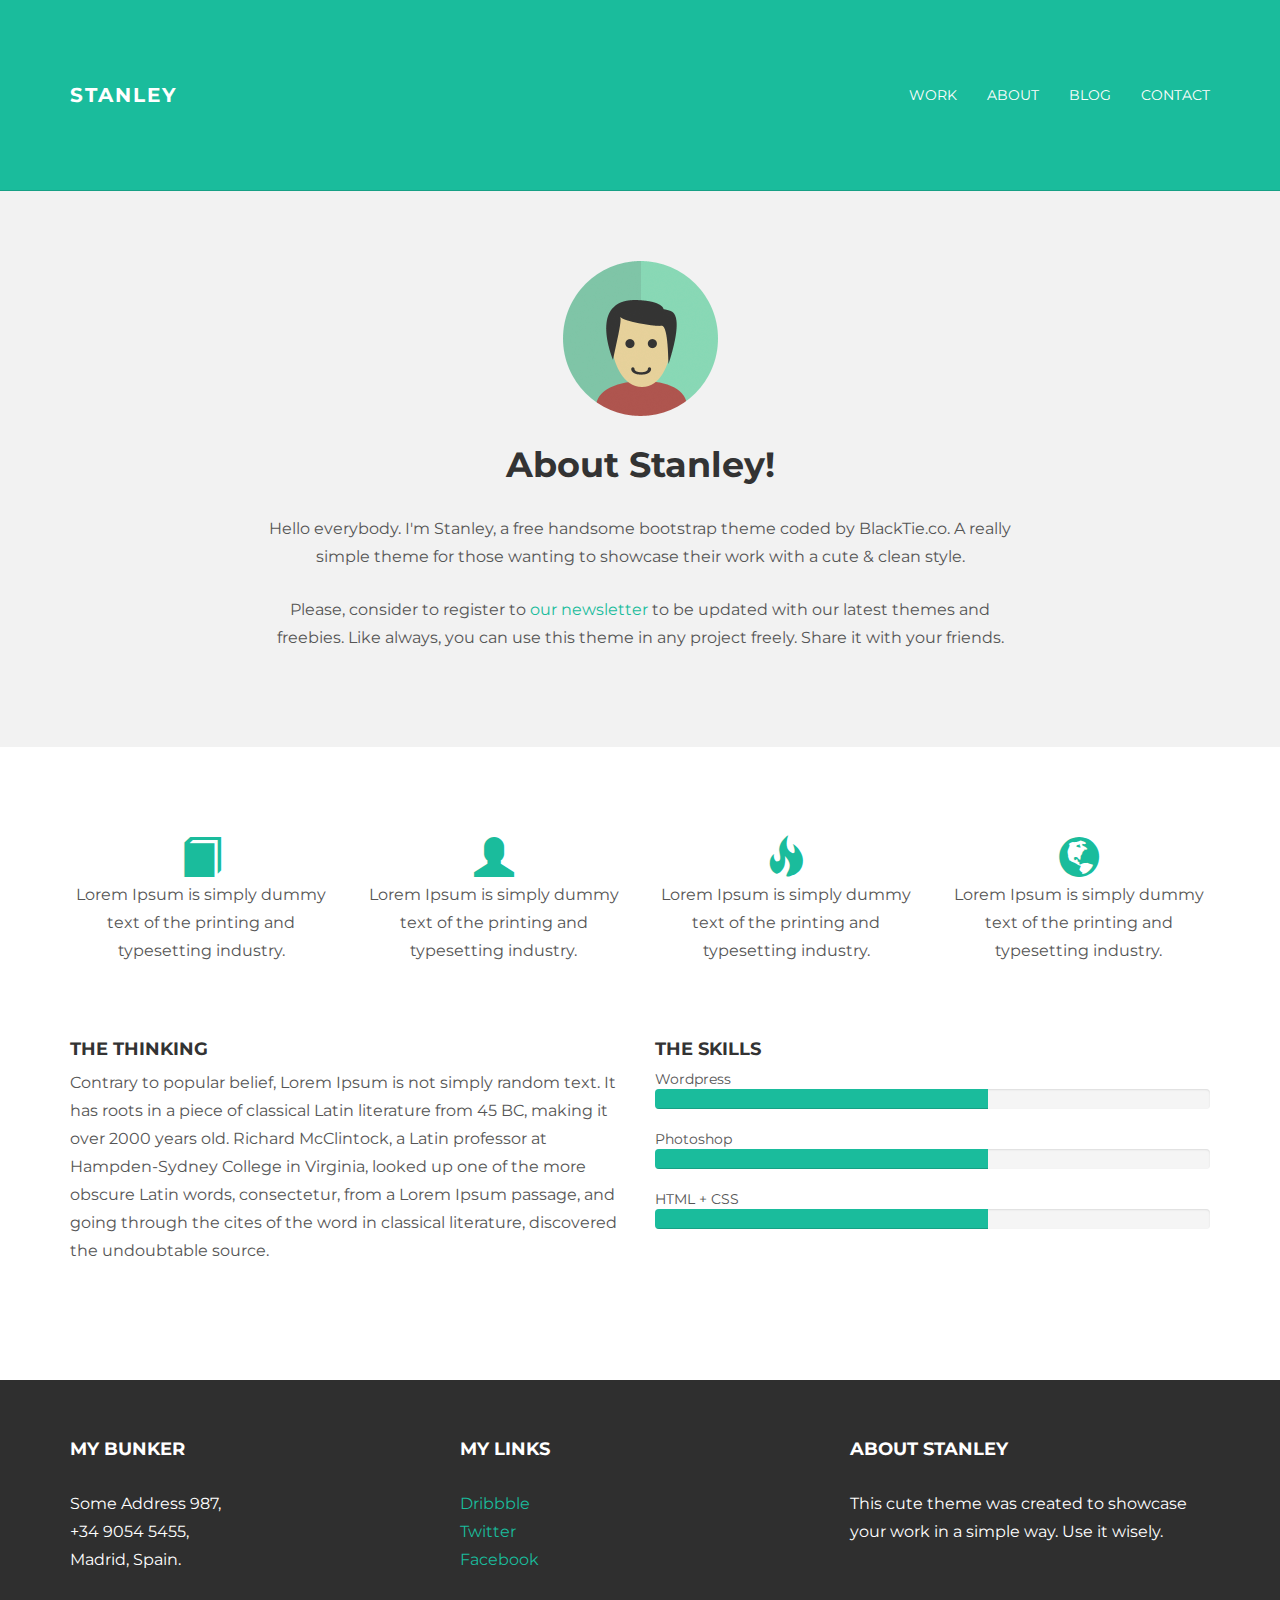
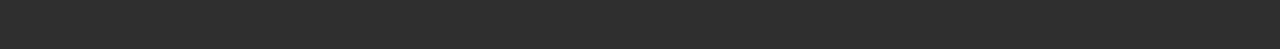
==== about.html @ b078bab1 "deleting all files" ====
<!DOCTYPE html>
<html lang="en">
  <head>
    <meta charset="utf-8">
    <meta http-equiv="X-UA-Compatible" content="IE=edge">
    <meta name="viewport" content="width=device-width, initial-scale=1.0">
    <meta name="description" content="">
    <meta name="author" content="">
    <link rel="shortcut icon" href="../../docs-assets/ico/favicon.png">

    <title>STANLEY - Free Bootstrap Theme </title>

    <!-- Bootstrap core CSS -->
    <link href="assets/css/bootstrap.css" rel="stylesheet">


    <!-- Custom styles for this template -->
    <link href="assets/css/main.css" rel="stylesheet">

    <script src="https://code.jquery.com/jquery-1.10.2.min.js"></script>

    <!-- HTML5 shim and Respond.js IE8 support of HTML5 elements and media queries -->
    <!--[if lt IE 9]>
      <script src="https://oss.maxcdn.com/libs/html5shiv/3.7.0/html5shiv.js"></script>
      <script src="https://oss.maxcdn.com/libs/respond.js/1.3.0/respond.min.js"></script>
    <![endif]-->
  </head>

  <body>

    <!-- Static navbar -->
    <div class="navbar navbar-inverse navbar-static-top">
      <div class="container">
        <div class="navbar-header">
          <button type="button" class="navbar-toggle" data-toggle="collapse" data-target=".navbar-collapse">
            <span class="icon-bar"></span>
            <span class="icon-bar"></span>
            <span class="icon-bar"></span>
          </button>
          <a class="navbar-brand" href="index.html">STANLEY</a>
        </div>
        <div class="navbar-collapse collapse">
          <ul class="nav navbar-nav navbar-right">
            <li><a href="work.html">Work</a></li>
            <li><a href="about.html">About</a></li>
            <li><a href="blog.html">Blog</a></li>
            <li><a href="contact.html">Contact</a></li>
          </ul>
        </div><!--/.nav-collapse -->
      </div>
    </div>

	<!-- +++++ Welcome Section +++++ -->
	<div id="ww">
	    <div class="container">
			<div class="row">
				<div class="col-lg-8 col-lg-offset-2 centered">
					<img src="assets/img/user.png" alt="Stanley">
					<h1>About Stanley!</h1>
					<p>Hello everybody. I'm Stanley, a free handsome bootstrap theme coded by BlackTie.co. A really simple theme for those wanting to showcase their work with a cute & clean style.</p>
					<p>Please, consider to register to <a href="http://eepurl.com/IcgkX">our newsletter</a> to be updated with our latest themes and freebies. Like always, you can use this theme in any project freely. Share it with your friends.</p>
				
				</div><!-- /col-lg-8 -->
			</div><!-- /row -->
	    </div> <!-- /container -->
	</div><!-- /ww -->
	
	
	<!-- +++++ Information Section +++++ -->
	
	<div class="container pt">
		<div class="row mt centered">	
			<div class="col-lg-3">
				<span class="glyphicon glyphicon-book"></span>
				<p>Lorem Ipsum is simply dummy text of the printing and typesetting industry.</p>
			</div>
			
			<div class="col-lg-3">
				<span class="glyphicon glyphicon-user"></span>
				<p>Lorem Ipsum is simply dummy text of the printing and typesetting industry.</p>
			</div>

			<div class="col-lg-3">
				<span class="glyphicon glyphicon-fire"></span>
				<p>Lorem Ipsum is simply dummy text of the printing and typesetting industry.</p>
			</div>

			<div class="col-lg-3">
				<span class="glyphicon glyphicon-globe"></span>
				<p>Lorem Ipsum is simply dummy text of the printing and typesetting industry.</p>
			</div>
		</div><!-- /row -->
		
		<div class="row mt">
			<div class="col-lg-6">
				<h4>THE THINKING</h4>
				<p>Contrary to popular belief, Lorem Ipsum is not simply random text. It has roots in a piece of classical Latin literature from 45 BC, making it over 2000 years old. Richard McClintock, a Latin professor at Hampden-Sydney College in Virginia, looked up one of the more obscure Latin words, consectetur, from a Lorem Ipsum passage, and going through the cites of the word in classical literature, discovered the undoubtable source.</p>
			</div><!-- /colg-lg-6 -->
			
			<div class="col-lg-6">
				<h4>THE SKILLS</h4>
				Wordpress
				<div class="progress">
					<div class="progress-bar progress-bar-theme" role="progressbar" aria-valuenow="60" aria-valuemin="0" aria-valuemax="100" style="width: 60%;">
						<span class="sr-only">60% Complete</span>
					</div>
				</div>

				Photoshop
				<div class="progress">
					<div class="progress-bar progress-bar-theme" role="progressbar" aria-valuenow="80" aria-valuemin="0" aria-valuemax="100" style="width: 60%;">
						<span class="sr-only">80% Complete</span>
					</div>
				</div>
				
				HTML + CSS
				<div class="progress">
					<div class="progress-bar progress-bar-theme" role="progressbar" aria-valuenow="95" aria-valuemin="0" aria-valuemax="100" style="width: 60%;">
						<span class="sr-only">95% Complete</span>
					</div>
				</div>

			</div><!-- /col-lg-6 -->
		</div><!-- /row -->
	</div><!-- /container -->
	
	
	<!-- +++++ Footer Section +++++ -->
	
	<div id="footer">
		<div class="container">
			<div class="row">
				<div class="col-lg-4">
					<h4>My Bunker</h4>
					<p>
						Some Address 987,<br/>
						+34 9054 5455, <br/>
						Madrid, Spain.
					</p>
				</div><!-- /col-lg-4 -->
				
				<div class="col-lg-4">
					<h4>My Links</h4>
					<p>
						<a href="#">Dribbble</a><br/>
						<a href="#">Twitter</a><br/>
						<a href="#">Facebook</a>
					</p>
				</div><!-- /col-lg-4 -->
				
				<div class="col-lg-4">
					<h4>About Stanley</h4>
					<p>This cute theme was created to showcase your work in a simple way. Use it wisely.</p>
				</div><!-- /col-lg-4 -->
			
			</div>
		
		</div>
	</div>
	

    <!-- Bootstrap core JavaScript
    ================================================== -->
    <!-- Placed at the end of the document so the pages load faster -->
    <script src="assets/js/bootstrap.min.js"></script>
  </body>
</html>
---- assets/css/main.css ----
/*
 * Author: Carlos Alvarez
 * URL: http://alvarez.is
 *
 * Project Name: STANLEY - Free Bootstrap 3 Theme
 * Version: 1.0
 * URL: http://blacktie.co
 */

@import url(http://fonts.googleapis.com/css?family=Montserrat:400,700);

body {
  	background-color: #ffffff;
  	font-family: 'Montserrat', sans-serif;
    font-weight: 400;
    font-size: 14px;
    color: #555;

    -webkit-font-smoothing: antialiased;
    -webkit-overflow-scrolling: touch;
}

/* Titles */
h1, h2, h3, h4, h5, h6 {
	font-family: 'Montserrat', sans-serif;
    font-weight: 700;
    color: #333;
}

h1 {
	font-size: 35px;
	margin-top: 30px;
	margin-bottom: 30px;
}



/* Paragraph & Typographic */
p {
    line-height: 28px;
    margin-bottom: 25px;
    font-size: 16px;
}

.centered {
    text-align: center;
}

/* Links */
a {
    color: #1abc9c;
    word-wrap: break-word;

    -webkit-transition: color 0.1s ease-in, background 0.1s ease-in;
    -moz-transition: color 0.1s ease-in, background 0.1s ease-in;
    -ms-transition: color 0.1s ease-in, background 0.1s ease-in;
    -o-transition: color 0.1s ease-in, background 0.1s ease-in;
    transition: color 0.1s ease-in, background 0.1s ease-in;
}

a:hover,
a:focus {
    color: #7b7b7b;
    text-decoration: none;
    outline: 0;
}

a:before,
a:after {
    -webkit-transition: color 0.1s ease-in, background 0.1s ease-in;
    -moz-transition: color 0.1s ease-in, background 0.1s ease-in;
    -ms-transition: color 0.1s ease-in, background 0.1s ease-in;
    -o-transition: color 0.1s ease-in, background 0.1s ease-in;
    transition: color 0.1s ease-in, background 0.1s ease-in;
}

 hr {
    display: block;
    height: 1px;
    border: 0;
    border-top: 1px solid #ccc;
    margin: 1em 0;
    padding: 0;
}


.navbar {
	text-transform: uppercase;
	margin-bottom: 0px;
}

.navbar-inverse {
	padding-bottom: 70px;
	padding-top: 70px;
}

.navbar-inverse {
	background-color: #1abc9c;
	border-color: #16a085;
}

.navbar-inverse .navbar-nav > li > a {
	color: white;
}

.navbar-inverse .navbar-nav > li > a:hover {
	color: #222222;
}

.navbar-brand {
	font-weight: 700;
	font-size: 20px;
	letter-spacing: 2px;
}

.navbar-inverse .navbar-brand {
	color: white;
}

.navbar-inverse .navbar-toggle {
	border-color: transparent;
}

.progress-bar-theme {
  background-color: #1abc9c;
}


/* Helpers */

.mt {
	margin-top: 40px;
	margin-bottom: 40px;
}

.pt {
	padding-top: 50px;
	padding-bottom: 50px;
}


/* +++++ WRAP SECTIONS +++++ */

#ww {
	padding-top: 70px;
	padding-bottom: 70px;
	background-color: #f2f2f2;
}


#footer {
	background-color: #2f2f2f;
	padding-top: 50px;
	padding-bottom: 50px; 
}

#footer p {
	color: white;
}

#footer h4 {
	color: white;
	text-transform: uppercase;
	padding-bottom: 20px;
}


/* +++++ Color Wraps / Blog Page +++++ */

#grey {
	padding-top: 60px;
	padding-bottom: 60px;
	background-color: #f2f2f2;
}

#white {
	padding-top: 60px;
	padding-bottom: 60px;
	background-color: #ffffff;
}



/* Blog Date*/
bd {
	font-size: 12px;
	text-transform: uppercase;
	color: #d2d2d2;
	font-weight: 700;
}

/* Blog Author*/
ba {
	font-size: 12px;
	text-transform: uppercase;
}

/* Blog Quote */
.bq {
	font-size: 22px;
	padding-top: 30px;
}

/* Blog Tags */
bt {
	font-size: 12px;
}

/* ================== PORTFOLIO IMAGES HOVER EFFECT ================== */
/* Effects also are controled by hover.zoom.js */
.zoom { 
    display:block; 
    position:relative; 
    overflow:hidden; 
    background:transparent url(../img/loader.gif) no-repeat center;
}


    .zoomOverlay {
        position:absolute;
        top:0; left:0;
        bottom:0; right:0;
        display:none;
        background-image:url(../img/zoom.png);
        background-repeat:no-repeat;
        background-position:center;
    }

.zoom2 {
	opacity: 1;
}

.zoom2:hover {
	opacity: 0.5;
}

/* glyphicon Configuration */

.glyphicon {
	font-size: 40px;
	color: #1abc9c;
}
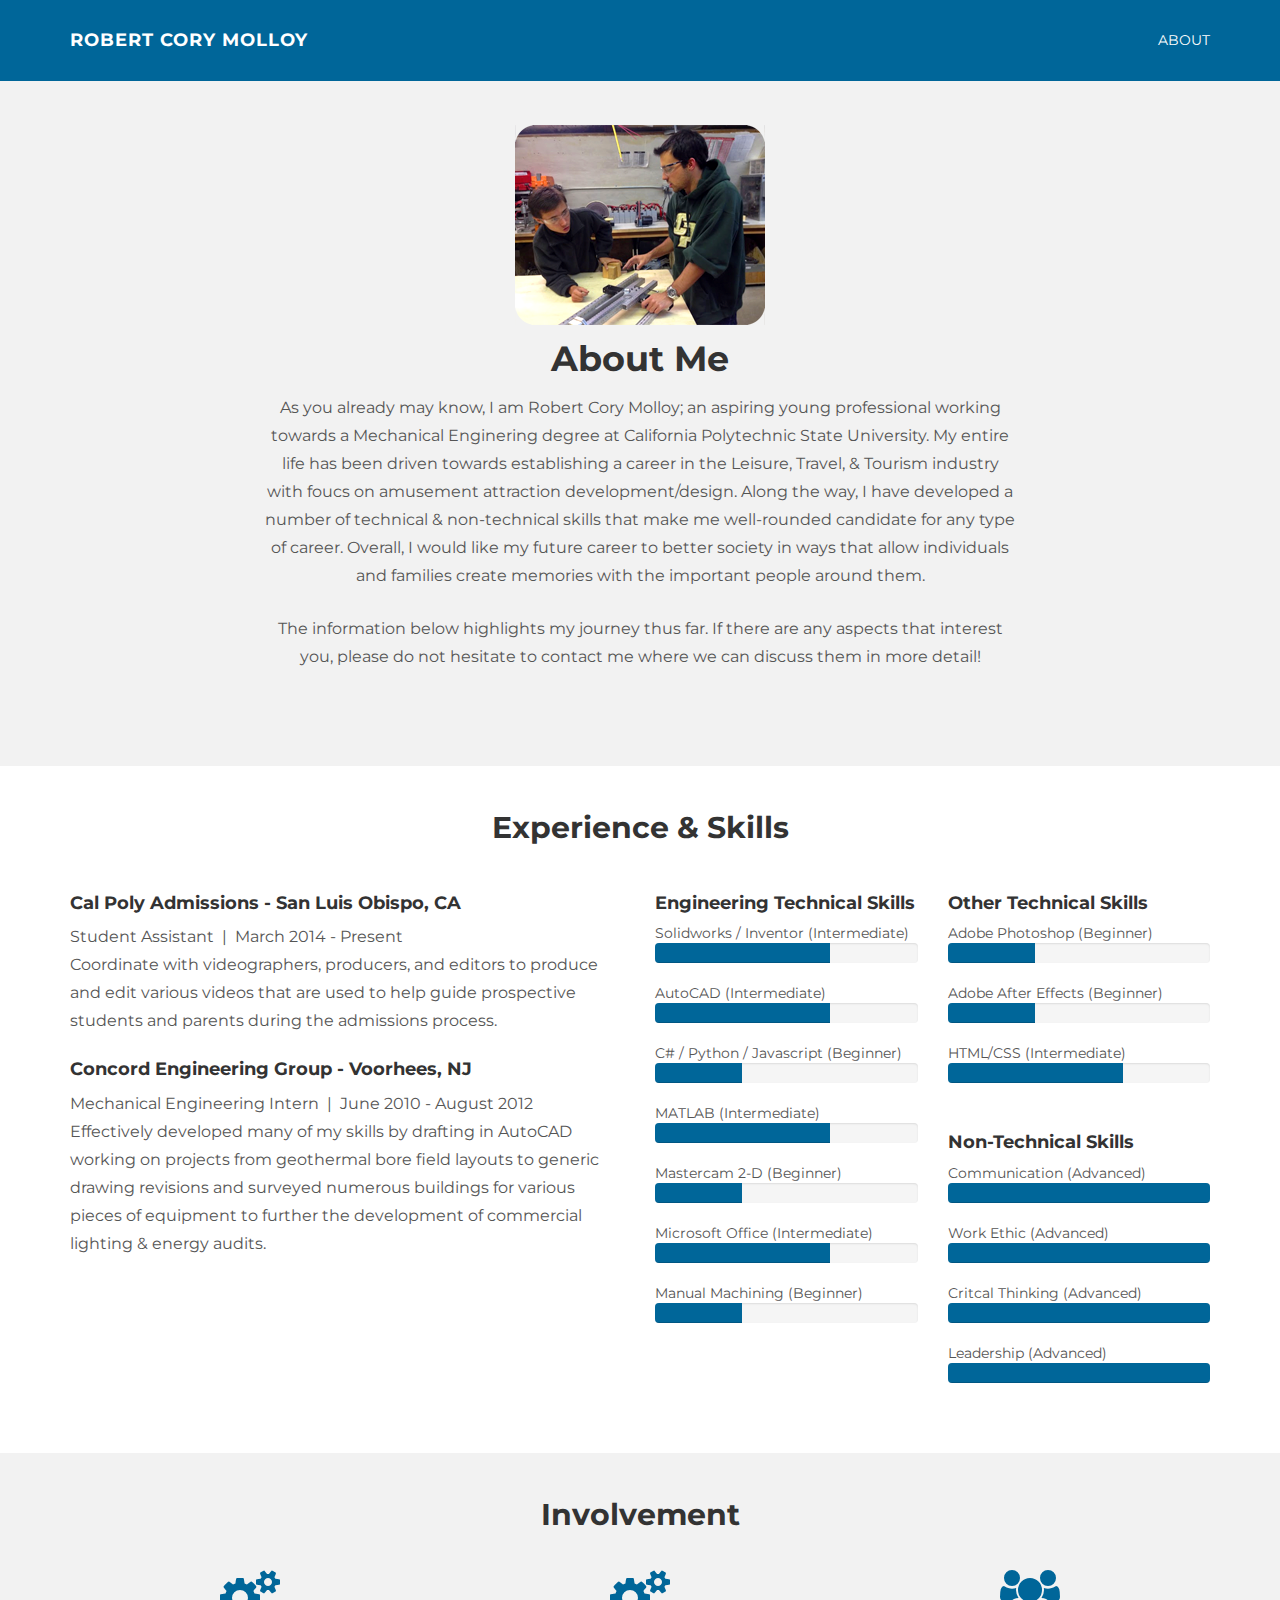
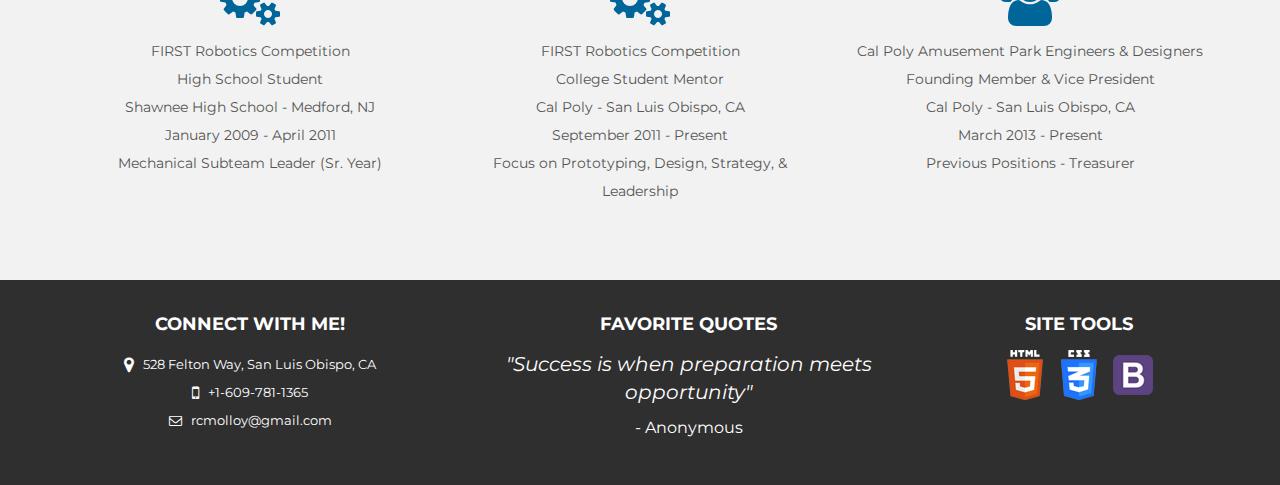
==== commit 5551da81: "Update 10: The about.html page is coming along nicely with some great content being added. Will be l" ====
--- a/about.html
+++ b/about.html
@@ -8,16 +8,30 @@
     <meta name="author" content="">
     <link rel="shortcut icon" href="../../docs-assets/ico/favicon.png">
 
-    <title>STANLEY - Free Bootstrap Theme </title>
-
-    <!-- Bootstrap core CSS -->
+    <title>Robert Cory Molloy - Mechanical Engineering Student</title>
+
+    <!-- Bootstrap -->
     <link href="assets/css/bootstrap.css" rel="stylesheet">
 
 
-    <!-- Custom styles for this template -->
+    <!-- Custom Style Sheet for Page -->
     <link href="assets/css/main.css" rel="stylesheet">
-
+    
+    <!-- Font Awesome Style Sheets -->
+    <link href="assets/css/font-awesome.css" rel="stylesheet">
+    <link href="assets/css/font-awesome.min.css" rel="stylesheet">
+
+    <!-- JQuery Scripts -->
     <script src="https://code.jquery.com/jquery-1.10.2.min.js"></script>
+    <script src="assets/js/hover.zoom.js"></script>
+    <script src="assets/js/hover.zoom.conf.js"></script>
+
+    <!-- Random Quote Generator Scripts -->
+    <script type='text/javascript'>
+        var quoteFinal = false;
+        var authorFinal = false;
+    </script>
+    <script src="assets/js/favoritequote.js"></script>
 
     <!-- HTML5 shim and Respond.js IE8 support of HTML5 elements and media queries -->
     <!--[if lt IE 9]>
@@ -37,14 +51,11 @@
             <span class="icon-bar"></span>
             <span class="icon-bar"></span>
           </button>
-          <a class="navbar-brand" href="index.html">STANLEY</a>
+          <a class="navbar-brand" href="index.html">Robert Cory Molloy</a>
         </div>
         <div class="navbar-collapse collapse">
           <ul class="nav navbar-nav navbar-right">
-            <li><a href="work.html">Work</a></li>
             <li><a href="about.html">About</a></li>
-            <li><a href="blog.html">Blog</a></li>
-            <li><a href="contact.html">Contact</a></li>
           </ul>
         </div><!--/.nav-collapse -->
       </div>
@@ -54,110 +65,208 @@
 	<div id="ww">
 	    <div class="container">
 			<div class="row">
-				<div class="col-lg-8 col-lg-offset-2 centered">
-					<img src="assets/img/user.png" alt="Stanley">
-					<h1>About Stanley!</h1>
-					<p>Hello everybody. I'm Stanley, a free handsome bootstrap theme coded by BlackTie.co. A really simple theme for those wanting to showcase their work with a cute & clean style.</p>
-					<p>Please, consider to register to <a href="http://eepurl.com/IcgkX">our newsletter</a> to be updated with our latest themes and freebies. Like always, you can use this theme in any project freely. Share it with your friends.</p>
-				
+                <div class="col-lg-8 col-lg-offset-2 centered">
+                    <img src="assets/img/about_personal.png" alt="Circa 2013 - Mentoring for FRC Team 973 - The Greybots">
+					<h1>About Me</h1>
+                    <p>As you already may know, I am Robert Cory Molloy; an aspiring young professional working towards a Mechanical Enginering degree at California Polytechnic State University. My entire life has been driven towards establishing a career in the Leisure, Travel, & Tourism industry with foucs on amusement attraction development/design. Along the way, I have developed a number of technical & non-technical skills that make me well-rounded candidate for any type of career. Overall, I would like my future career to better society in ways that allow individuals and families create memories with the important people around them.</p>
+                    <p>The information below highlights my journey thus far. If there are any aspects that interest you, please do not hesitate to contact me where we can discuss them in more detail!
 				</div><!-- /col-lg-8 -->
 			</div><!-- /row -->
 	    </div> <!-- /container -->
 	</div><!-- /ww -->
 	
 	
-	<!-- +++++ Information Section +++++ -->
-	
-	<div class="container pt">
-		<div class="row mt centered">	
-			<div class="col-lg-3">
-				<span class="glyphicon glyphicon-book"></span>
-				<p>Lorem Ipsum is simply dummy text of the printing and typesetting industry.</p>
-			</div>
+    <div class="container pt">
+        <h2 class="text-center">Experience & Skills</h2>
+		<div class="row mt">
+			<div class="col-lg-6">
+                <h4>Cal Poly Admissions - San Luis Obispo, CA</h4>
+                    <p>
+                    Student Assistant&nbsp; | &nbsp;March 2014 - Present<br/>
+                    Coordinate with videographers, producers, and editors to produce and edit various videos that are used to help guide prospective students and parents during the admissions process.
+                    </p>
+                <h4> Concord Engineering Group - Voorhees, NJ</h4>
+                    <p>
+                    Mechanical Engineering Intern&nbsp; | &nbsp;June 2010 - August 2012<br/>
+                   Effectively developed many of my skills by drafting in AutoCAD working on projects from geothermal bore field layouts to generic drawing revisions and surveyed numerous buildings for various pieces of equipment to further the development of commercial lighting & energy audits. 
+                    </p>
+            </div><!-- /colg-lg-6 -->
 			
 			<div class="col-lg-3">
-				<span class="glyphicon glyphicon-user"></span>
-				<p>Lorem Ipsum is simply dummy text of the printing and typesetting industry.</p>
-			</div>
-
-			<div class="col-lg-3">
-				<span class="glyphicon glyphicon-fire"></span>
-				<p>Lorem Ipsum is simply dummy text of the printing and typesetting industry.</p>
-			</div>
-
-			<div class="col-lg-3">
-				<span class="glyphicon glyphicon-globe"></span>
-				<p>Lorem Ipsum is simply dummy text of the printing and typesetting industry.</p>
-			</div>
-		</div><!-- /row -->
-		
-		<div class="row mt">
-			<div class="col-lg-6">
-				<h4>THE THINKING</h4>
-				<p>Contrary to popular belief, Lorem Ipsum is not simply random text. It has roots in a piece of classical Latin literature from 45 BC, making it over 2000 years old. Richard McClintock, a Latin professor at Hampden-Sydney College in Virginia, looked up one of the more obscure Latin words, consectetur, from a Lorem Ipsum passage, and going through the cites of the word in classical literature, discovered the undoubtable source.</p>
-			</div><!-- /colg-lg-6 -->
-			
-			<div class="col-lg-6">
-				<h4>THE SKILLS</h4>
-				Wordpress
+				<h4>Engineering Technical Skills</h4>
+				Solidworks / Inventor (Intermediate)
 				<div class="progress">
-					<div class="progress-bar progress-bar-theme" role="progressbar" aria-valuenow="60" aria-valuemin="0" aria-valuemax="100" style="width: 60%;">
-						<span class="sr-only">60% Complete</span>
+					<div class="progress-bar progress-bar-theme" role="progressbar" aria-valuenow="20" aria-valuemin="0" aria-valuemax="30" style="width: 66.67%;">
+						<span class="sr-only">Intermediate</span>
 					</div>
 				</div>
 
-				Photoshop
+				AutoCAD (Intermediate)
 				<div class="progress">
-					<div class="progress-bar progress-bar-theme" role="progressbar" aria-valuenow="80" aria-valuemin="0" aria-valuemax="100" style="width: 60%;">
-						<span class="sr-only">80% Complete</span>
+					<div class="progress-bar progress-bar-theme" role="progressbar" aria-valuenow="20" aria-valuemin="0" aria-valuemax="30" style="width: 66.67%;">
+						<span class="sr-only">Intermediate</span>
 					</div>
 				</div>
 				
-				HTML + CSS
+				C# / Python / Javascript (Beginner)
 				<div class="progress">
-					<div class="progress-bar progress-bar-theme" role="progressbar" aria-valuenow="95" aria-valuemin="0" aria-valuemax="100" style="width: 60%;">
-						<span class="sr-only">95% Complete</span>
+					<div class="progress-bar progress-bar-theme" role="progressbar" aria-valuenow="33.33" aria-valuemin="0" aria-valuemax="100" style="width: 33.33%;">
+						<span class="sr-only">Beginner</span>
 					</div>
-				</div>
-
-			</div><!-- /col-lg-6 -->
-		</div><!-- /row -->
-	</div><!-- /container -->
-	
-	
+                </div>
+
+                MATLAB (Intermediate)
+                <div class="progress">
+                    <div class="progress-bar progress-bar-theme" role="progressbar" aria-valuenow="66.67" aria-valuemin="0" aria-valuemax="100" style="width: 66.67%;">
+                        <span class="sr-only">Beginner</span>
+                    </div>
+                </div>      
+
+                Mastercam 2-D (Beginner)
+                <div class="progress">
+                    <div class="progress-bar progress-bar-theme" role="progressbar" aria-valuenow="33.33" aria-valuemin="0" aria-valuemax="100" style="width: 33.33%;">
+                        <span class="sr-only">Beginner</span>
+                    </div>
+                </div>                 
+
+                Microsoft Office (Intermediate)
+                <div class="progress">
+                    <div class="progress-bar progress-bar-theme" role="progressbar" aria-valuenow="66.67" aria-valuemin="0" aria-valuemax="100" style="width: 66.67%;">
+                        <span class="sr-only">Intermediate</span>
+                    </div>
+                </div>
+                Manual Machining (Beginner)
+                <div class="progress">
+                    <div class="progress-bar progress-bar-theme" role="progressbar" aria-valuenow="33.33" aria-valuemin="0" aria-valuemax="100" style="width: 33.33%;">
+                        <span class="sr-only">Beginner</span>
+                    </div>
+                </div>
+            </div><!-- /col-lg-3 -->
+
+            <div class="col-lg-3">
+                <h4>Other Technical Skills</h4>
+                Adobe Photoshop (Beginner)
+                <div class="progress">
+                    <div class="progress-bar progress-bar-theme" role="progressbar" aria-valuenow="33.33" aria-valuemin="0" aria-valuemax="100" style="width: 33.33%;">
+                        <span class="sr-only">Beginner</span>
+                    </div>
+                </div>
+                Adobe After Effects (Beginner)
+                <div class="progress">
+                    <div class="progress-bar progress-bar-theme" role="progressbar" aria-valuenow="33.33" aria-valuemin="0" aria-valuemax="100" style="width: 33.33%;">
+                        <span class="sr-only">Beginner</span>
+                    </div>
+                </div>
+                HTML/CSS (Intermediate)
+                <div class="progress">
+                    <div class="progress-bar progress-bar-theme" role="progressbar" aria-valuenow="66.67" aria-valuemin="0" aria-valuemax="100" style="width: 66.67%;">
+                        <span class="sr-only">Intermediate</span>
+                    </div>
+                </div>
+                <br/>
+                <h4>Non-Technical Skills</h4>
+                     Communication (Advanced)
+                     <div class="progress">
+                        <div class="progress-bar progress-bar-theme" role="progressbar" aria-valuenow="100" aria-valuemin="0" aria-valuemax="100" style="width: 100%;">
+                            <span class="sr-only">Advanced</span>
+                        </div>
+                     </div>
+                     
+                     Work Ethic (Advanced)
+                    <div class="progress">
+                        <div class="progress-bar progress-bar-theme" role="progressbar" aria-valuenow="100" aria-valuemin="0" aria-valuemax="100" style="width: 100%;">
+                            <span class="sr-only">Advanced</span>
+                        </div>
+                    </div>
+
+                    Critcal Thinking (Advanced)
+                    <div class="progress">
+                        <div class="progress-bar progress-bar-theme" role="progressbar" aria-valuenow="100" aria-valuemin="0" aria-valuemax="100" style="width: 100%;">
+                            <span class="sr-only">Advanced</span>
+                        </div>
+                    </div>
+
+                    Leadership (Advanced)
+                    <div class="progress">
+                        <div class="progress-bar progress-bar-theme" role="progressbar" aria-valuenow="100" aria-valuemin="0" aria-valuemax="100" style="width: 100%;">
+                            <span class="sr-only">Advanced</span>
+                        </div>
+                    </div>
+                </div><!-- /col-lg-3 -->
+		    </div><!-- /row -->
+        </div><!-- /container -->
+	
+    <!-- +++++ Involvement Section +++++ -->
+    <div id="alternate">
+    <div class="container pt">
+        <div class="text-center"><h2>Involvement</h2></div>
+            <div class="row mt centered">
+                <div class="col-lg-4">
+                    <i class="fa fa-cogs fa-4x inv_icon"></i>
+                    <p class="personal_exp">
+                    FIRST Robotics Competition<br/>
+                    High School Student<br/>
+                    Shawnee High School - Medford, NJ<br/>
+                    January 2009 - April 2011<br/>
+                    Mechanical Subteam Leader (Sr. Year)
+                    </p>
+                </div>
+
+                <div class="col-lg-4">
+                    <i class="fa fa-cogs fa-4x inv_icon"></i>
+                        <p class="personal_exp">
+                        FIRST Robotics Competition<br/>
+                        College Student Mentor<br/>
+                        Cal Poly - San Luis Obispo, CA<br/>
+                        September 2011 - Present<br/>
+                        Focus on Prototyping, Design, Strategy, & Leadership
+                        </p>
+                </div> 
+
+                <div class="col-lg-4">
+                    <i class="fa fa-users fa-4x inv_icon"></i>
+                        <p class="personal_exp">
+                        Cal Poly Amusement Park Engineers & Designers<br/>
+                        Founding Member & Vice President<br/>
+                        Cal Poly - San Luis Obispo, CA<br/>
+                        March 2013 - Present<br/>
+                        Previous Positions - Treasurer
+                        </p>
+                </div>
+            </div><!-- /row -->
+        </div>
+    </div>
 	<!-- +++++ Footer Section +++++ -->
 	
-	<div id="footer">
-		<div class="container">
-			<div class="row">
-				<div class="col-lg-4">
-					<h4>My Bunker</h4>
-					<p>
-						Some Address 987,<br/>
-						+34 9054 5455, <br/>
-						Madrid, Spain.
-					</p>
-				</div><!-- /col-lg-4 -->
-				
-				<div class="col-lg-4">
-					<h4>My Links</h4>
-					<p>
-						<a href="#">Dribbble</a><br/>
-						<a href="#">Twitter</a><br/>
-						<a href="#">Facebook</a>
-					</p>
-				</div><!-- /col-lg-4 -->
-				
-				<div class="col-lg-4">
-					<h4>About Stanley</h4>
-					<p>This cute theme was created to showcase your work in a simple way. Use it wisely.</p>
-				</div><!-- /col-lg-4 -->
-			
-			</div>
-		
-		</div>
-	</div>
-	
+    <div id="footer">
+        <div class="container">
+            <div class="row">
+                <div class="col-lg-4">
+                    <h4 class="text-center">Connect with Me!</h4>
+                        <p class="text-center">
+                            <i class="fa fa-map-marker fa-lg"></i>&nbsp;&nbsp;&nbsp;528 Felton Way, San Luis Obispo, CA<br/>
+                            <i class="fa fa-mobile fa-lg"></i>&nbsp;&nbsp;&nbsp;+1-609-781-1365<br/>
+                            <i class="fa fa-envelope-o"></i>&nbsp;&nbsp;&nbsp;rcmolloy@gmail.com
+                        </p>
+                </div><!-- /col-lg-4 -->
+
+                <div class="col-lg-5">
+                    <h4 class="text-center">Favorite Quotes</h4>
+                        <div class="quote text-center">"<script type="text/javascript">document.write(quoteFinal);</script>"</div>
+                        <div class="author text-center">- <script type="text/javascript">document.write(authorFinal);</script></div>
+                </div><!-- /col-lg-5 -->
+
+                <div class="col-lg-3">
+                    <h4 class="text-center">Site Tools</h4>
+                        <div class="site-tools">
+                            <a href="http://www.w3.org/TR/html5/" target="_blank"><img src="assets/img/logos/HTML5_Logo_50.png"/></a>
+                            <a href="http://www.w3.org/Style/CSS/Overview.en.html" target="_blank"><img src="assets/img/logos/CSS3_Logo_50.png"/></a>
+                            <a href="http://www.getbootstrap.com" target="_blank"><img src="assets/img/logos/Bootstrap_Logo_50.png"/></a>
+                        </div><!-- /site-tools -->
+                </div><!-- /col-lg-3 -->
+            </div>
+        </div>
+    </div>
 
     <!-- Bootstrap core JavaScript
     ================================================== -->
--- a/assets/css/main.css
+++ b/assets/css/main.css
@@ -1,10 +1,10 @@
 /*
- * Author: Carlos Alvarez
- * URL: http://alvarez.is
+ * Robert Cory Molloy
+ * Version 1.0
+ * Copyright 2014
  *
- * Project Name: STANLEY - Free Bootstrap 3 Theme
- * Version: 1.0
- * URL: http://blacktie.co
+ * Original Site Template by Carlos Alvarez (http://www.alvarez.is)
+ *
  */
 
 @import url(http://fonts.googleapis.com/css?family=Montserrat:400,700);
@@ -29,8 +29,8 @@
 
 h1 {
 	font-size: 35px;
-	margin-top: 30px;
-	margin-bottom: 30px;
+	margin-top: 15px;
+	margin-bottom: 15px;
 }
 
 
@@ -46,9 +46,31 @@
     text-align: center;
 }
 
+.quote {
+    font-size: 20px;
+    color: #ffffff;
+    font-style: italic;
+}
+
+.author {
+    font-size: 16px;
+    color: #ffffff;
+    padding-top: 10px;
+    padding-bottom: 20px;
+}
+
+.personal_exp {
+    font-size: 14px;
+}
+
+.inv_icon {
+    color: #006699;
+    padding-bottom: 10px;
+}
+
 /* Links */
 a {
-    color: #1abc9c;
+    color: #006699;
     word-wrap: break-word;
 
     -webkit-transition: color 0.1s ease-in, background 0.1s ease-in;
@@ -60,7 +82,7 @@
 
 a:hover,
 a:focus {
-    color: #7b7b7b;
+    color: #666666;
     text-decoration: none;
     outline: 0;
 }
@@ -85,18 +107,20 @@
 
 
 .navbar {
-	text-transform: uppercase;
+    position: fixed;
+    width: 100%;
+    text-transform: uppercase;
 	margin-bottom: 0px;
 }
 
 .navbar-inverse {
-	padding-bottom: 70px;
-	padding-top: 70px;
+	padding-bottom: 15px;
+	padding-top: 15px;
 }
 
 .navbar-inverse {
-	background-color: #1abc9c;
-	border-color: #16a085;
+	background-color: #006699;
+	border-color: #006699;
 }
 
 .navbar-inverse .navbar-nav > li > a {
@@ -109,8 +133,8 @@
 
 .navbar-brand {
 	font-weight: 700;
-	font-size: 20px;
-	letter-spacing: 2px;
+	font-size: 18px;
+	letter-spacing: 1px;
 }
 
 .navbar-inverse .navbar-brand {
@@ -122,9 +146,16 @@
 }
 
 .progress-bar-theme {
-  background-color: #1abc9c;
-}
-
+  background-color: #006699;
+}
+
+.top-icons {
+    padding: 0px 0px 25px 0px;
+}
+
+.single-icon {
+    padding-right: 10px;
+}
 
 /* Helpers */
 
@@ -134,15 +165,15 @@
 }
 
 .pt {
-	padding-top: 50px;
-	padding-bottom: 50px;
+	padding-top: 25px;
+	padding-bottom: 10px;
 }
 
 
 /* +++++ WRAP SECTIONS +++++ */
 
 #ww {
-	padding-top: 70px;
+	padding-top: 125px;
 	padding-bottom: 70px;
 	background-color: #f2f2f2;
 }
@@ -150,20 +181,25 @@
 
 #footer {
 	background-color: #2f2f2f;
-	padding-top: 50px;
-	padding-bottom: 50px; 
+	padding-top: 25px;
+    padding-bottom: 25px;
 }
 
 #footer p {
-	color: white;
-}
+	color: #ffffff;
+    font-size: 13px;
+}
+
 
 #footer h4 {
 	color: white;
 	text-transform: uppercase;
-	padding-bottom: 20px;
-}
-
+	padding-bottom: 5px;
+}
+
+#alternate {
+    background-color: #f2f2f2;
+}
 
 /* +++++ Color Wraps / Blog Page +++++ */
 
@@ -239,4 +275,10 @@
 .glyphicon {
 	font-size: 40px;
 	color: #1abc9c;
-}+}
+
+/* Footer */
+
+.site-tools {
+    text-align: center;
+}
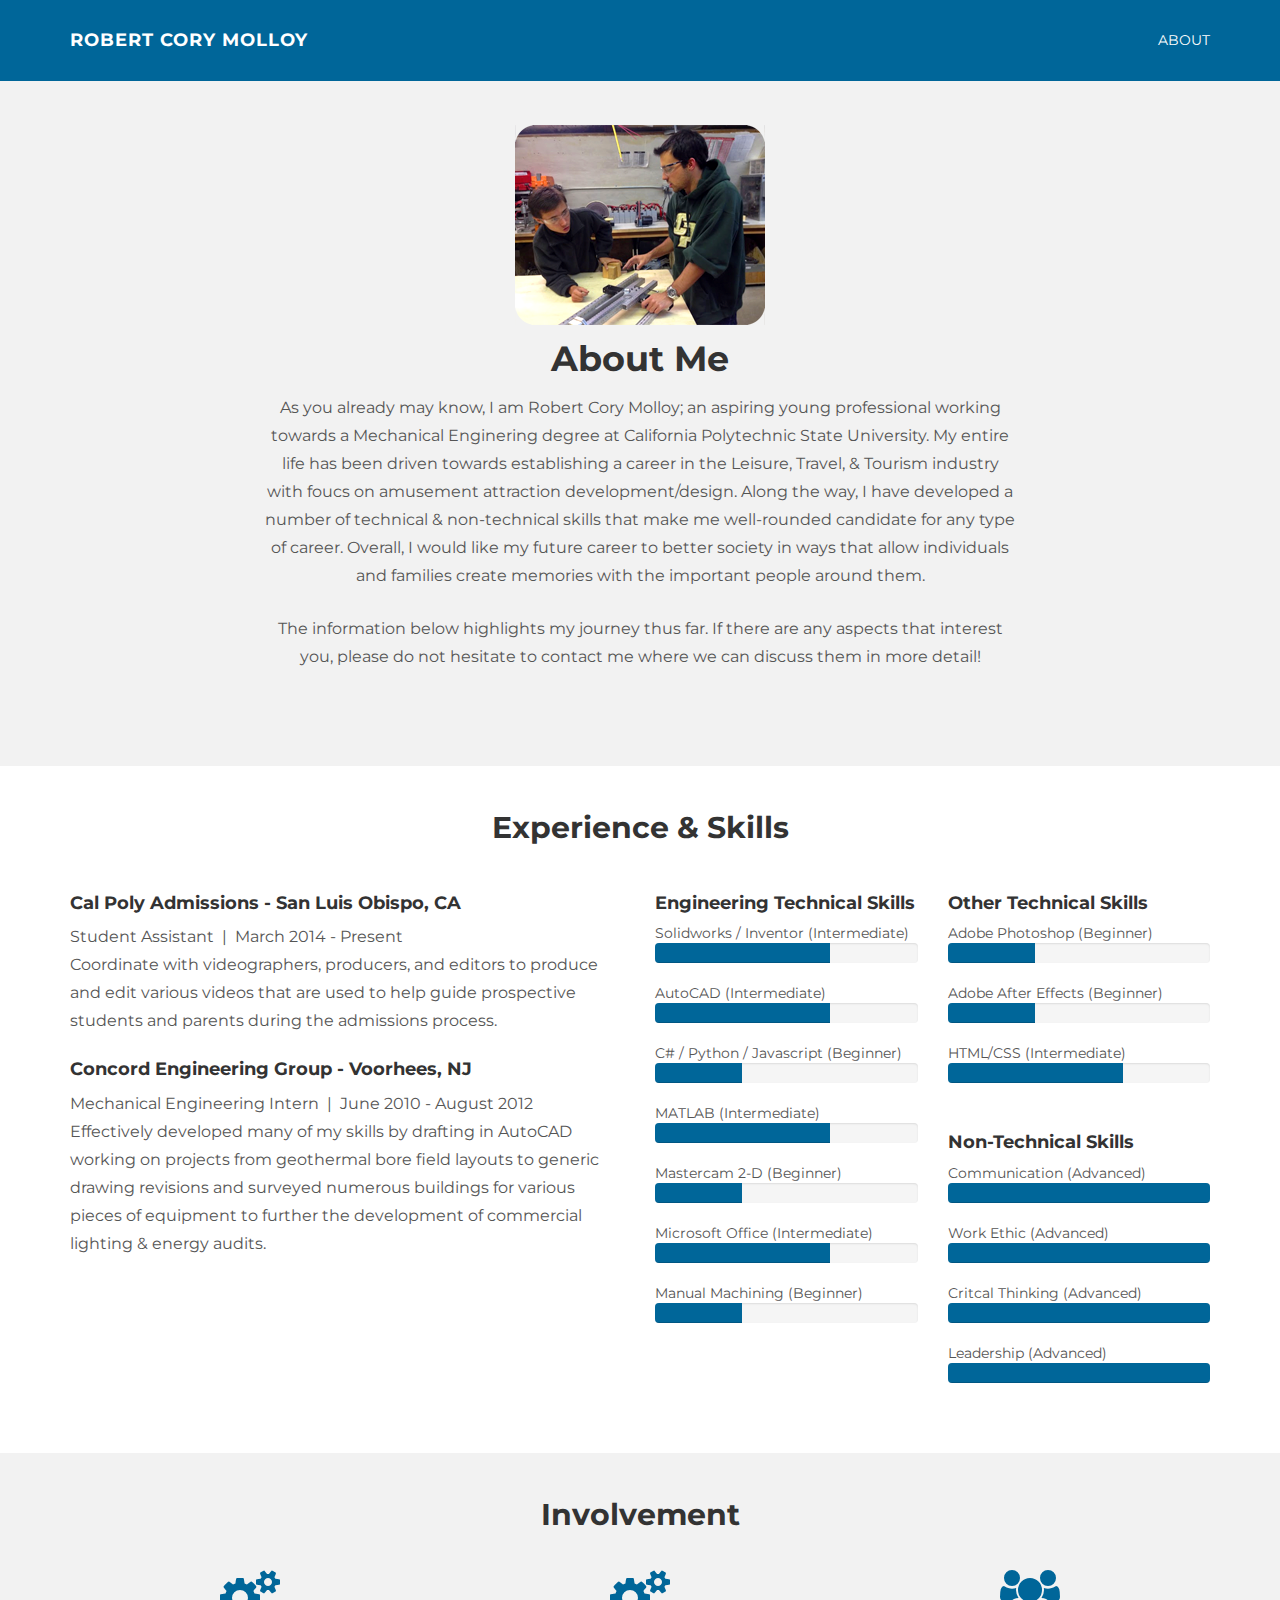
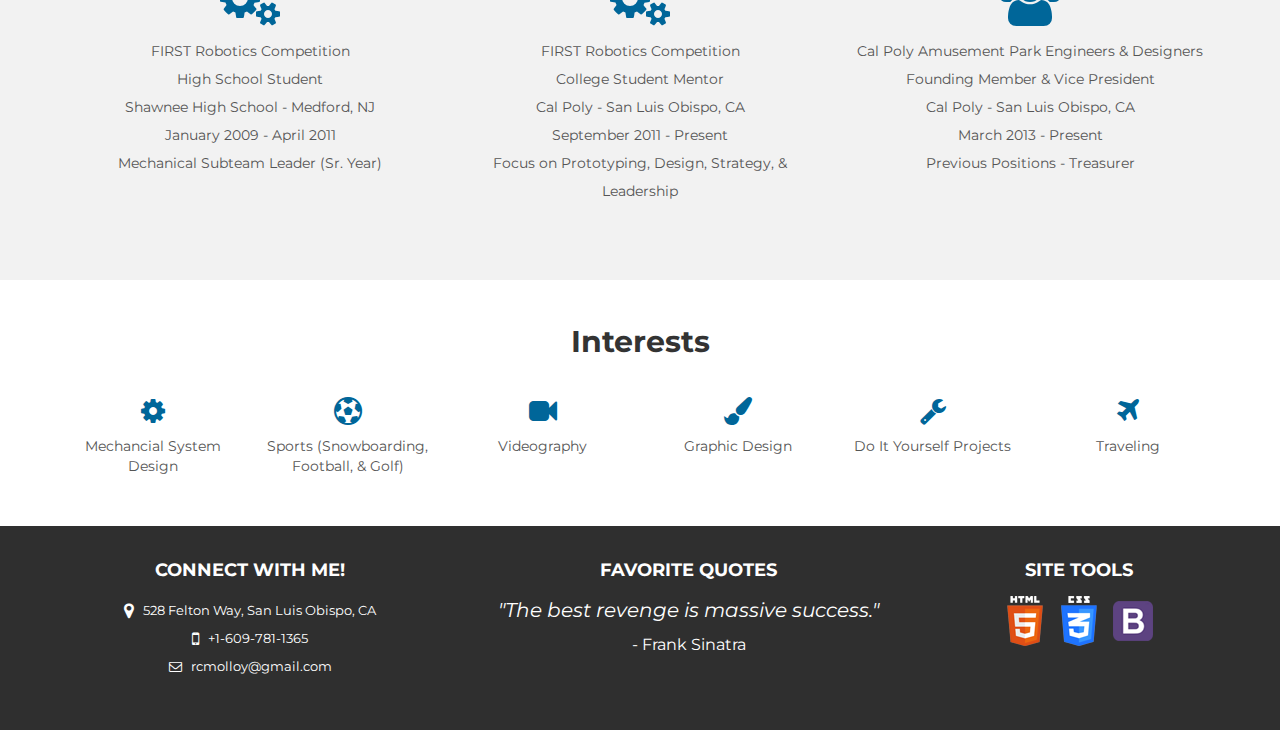
==== commit f5d5c46b: "Update 11: About.html is nearly done with a few more tweaks along the way. I will be looking at addi" ====
--- a/about.html
+++ b/about.html
@@ -202,7 +202,7 @@
         <div class="text-center"><h2>Involvement</h2></div>
             <div class="row mt centered">
                 <div class="col-lg-4">
-                    <i class="fa fa-cogs fa-4x inv_icon"></i>
+                    <i class="fa fa-cogs fa-4x icon"></i>
                     <p class="personal_exp">
                     FIRST Robotics Competition<br/>
                     High School Student<br/>
@@ -213,7 +213,7 @@
                 </div>
 
                 <div class="col-lg-4">
-                    <i class="fa fa-cogs fa-4x inv_icon"></i>
+                    <i class="fa fa-cogs fa-4x icon"></i>
                         <p class="personal_exp">
                         FIRST Robotics Competition<br/>
                         College Student Mentor<br/>
@@ -224,7 +224,7 @@
                 </div> 
 
                 <div class="col-lg-4">
-                    <i class="fa fa-users fa-4x inv_icon"></i>
+                    <i class="fa fa-users fa-4x icon"></i>
                         <p class="personal_exp">
                         Cal Poly Amusement Park Engineers & Designers<br/>
                         Founding Member & Vice President<br/>
@@ -232,8 +232,41 @@
                         March 2013 - Present<br/>
                         Previous Positions - Treasurer
                         </p>
-                </div>
+                </div> 
             </div><!-- /row -->
+        </div>
+    </div>
+
+
+    <!-- Interests Section -->
+    <div class="container pt">
+        <div class="text-center"><h2>Interests</h2></div>
+            <div class="row mt centered">
+                <div class="col-lg-2">
+                    <i class="fa fa-cog fa-2x icon"></i><br/>
+                    Mechancial System Design
+                </div>
+                <div class="col-lg-2">
+                    <i class="fa fa-futbol-o fa-2x icon"></i><br/>
+                    Sports (Snowboarding, Football, & Golf)
+                </div>
+                <div class="col-lg-2">
+                    <i class="fa fa-video-camera fa-2x icon"></i><br/>
+                    Videography
+                </div>
+                <div class="col-lg-2">
+                    <i class="fa fa-paint-brush fa-2x icon"></i><br/>
+                    Graphic Design
+                </div>
+                <div class="col-lg-2">
+                    <i class="fa fa-wrench fa-2x icon"></i><br/>
+                    Do It Yourself Projects
+                </div>
+                <div class="col-lg-2">
+                    <i class="fa fa-plane fa-2x icon"></i><br/>
+                    Traveling
+                </div>
+            </div>
         </div>
     </div>
 	<!-- +++++ Footer Section +++++ -->
--- a/assets/css/main.css
+++ b/assets/css/main.css
@@ -63,7 +63,7 @@
     font-size: 14px;
 }
 
-.inv_icon {
+.icon{
     color: #006699;
     padding-bottom: 10px;
 }
